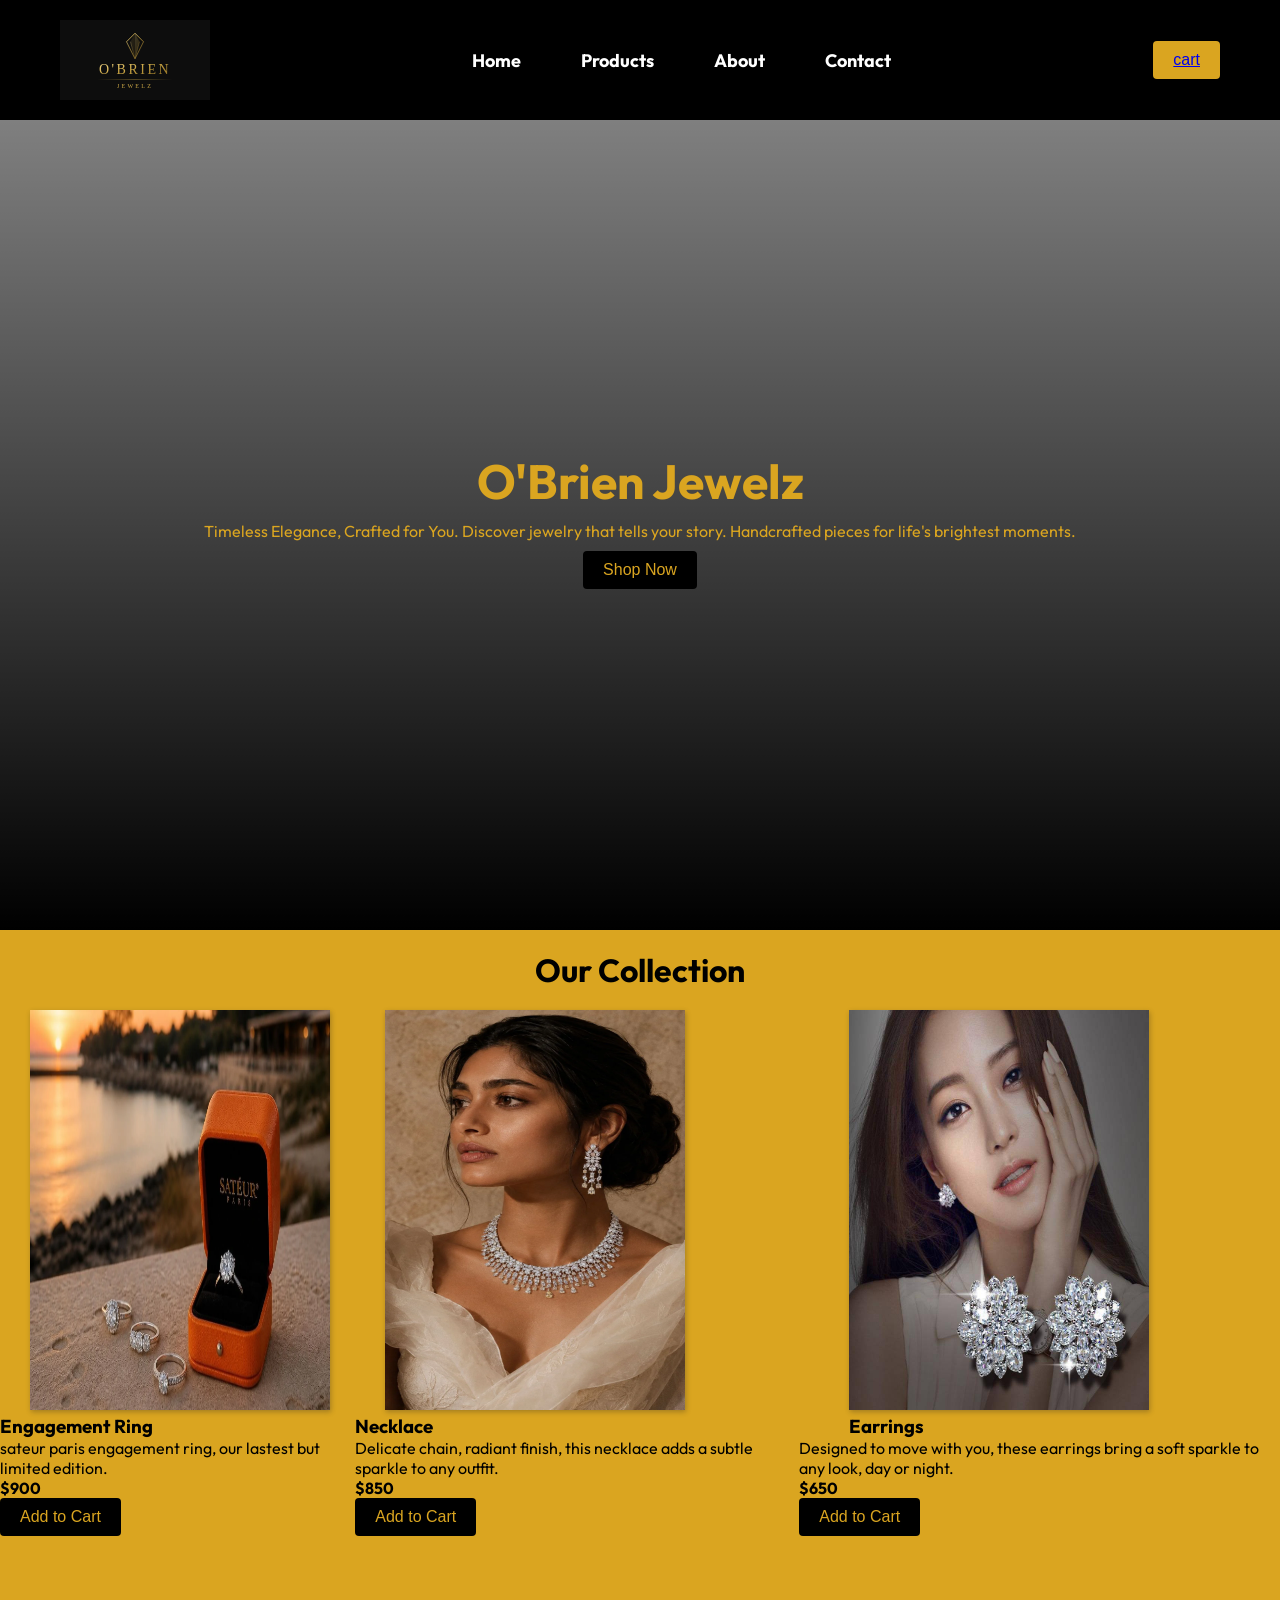
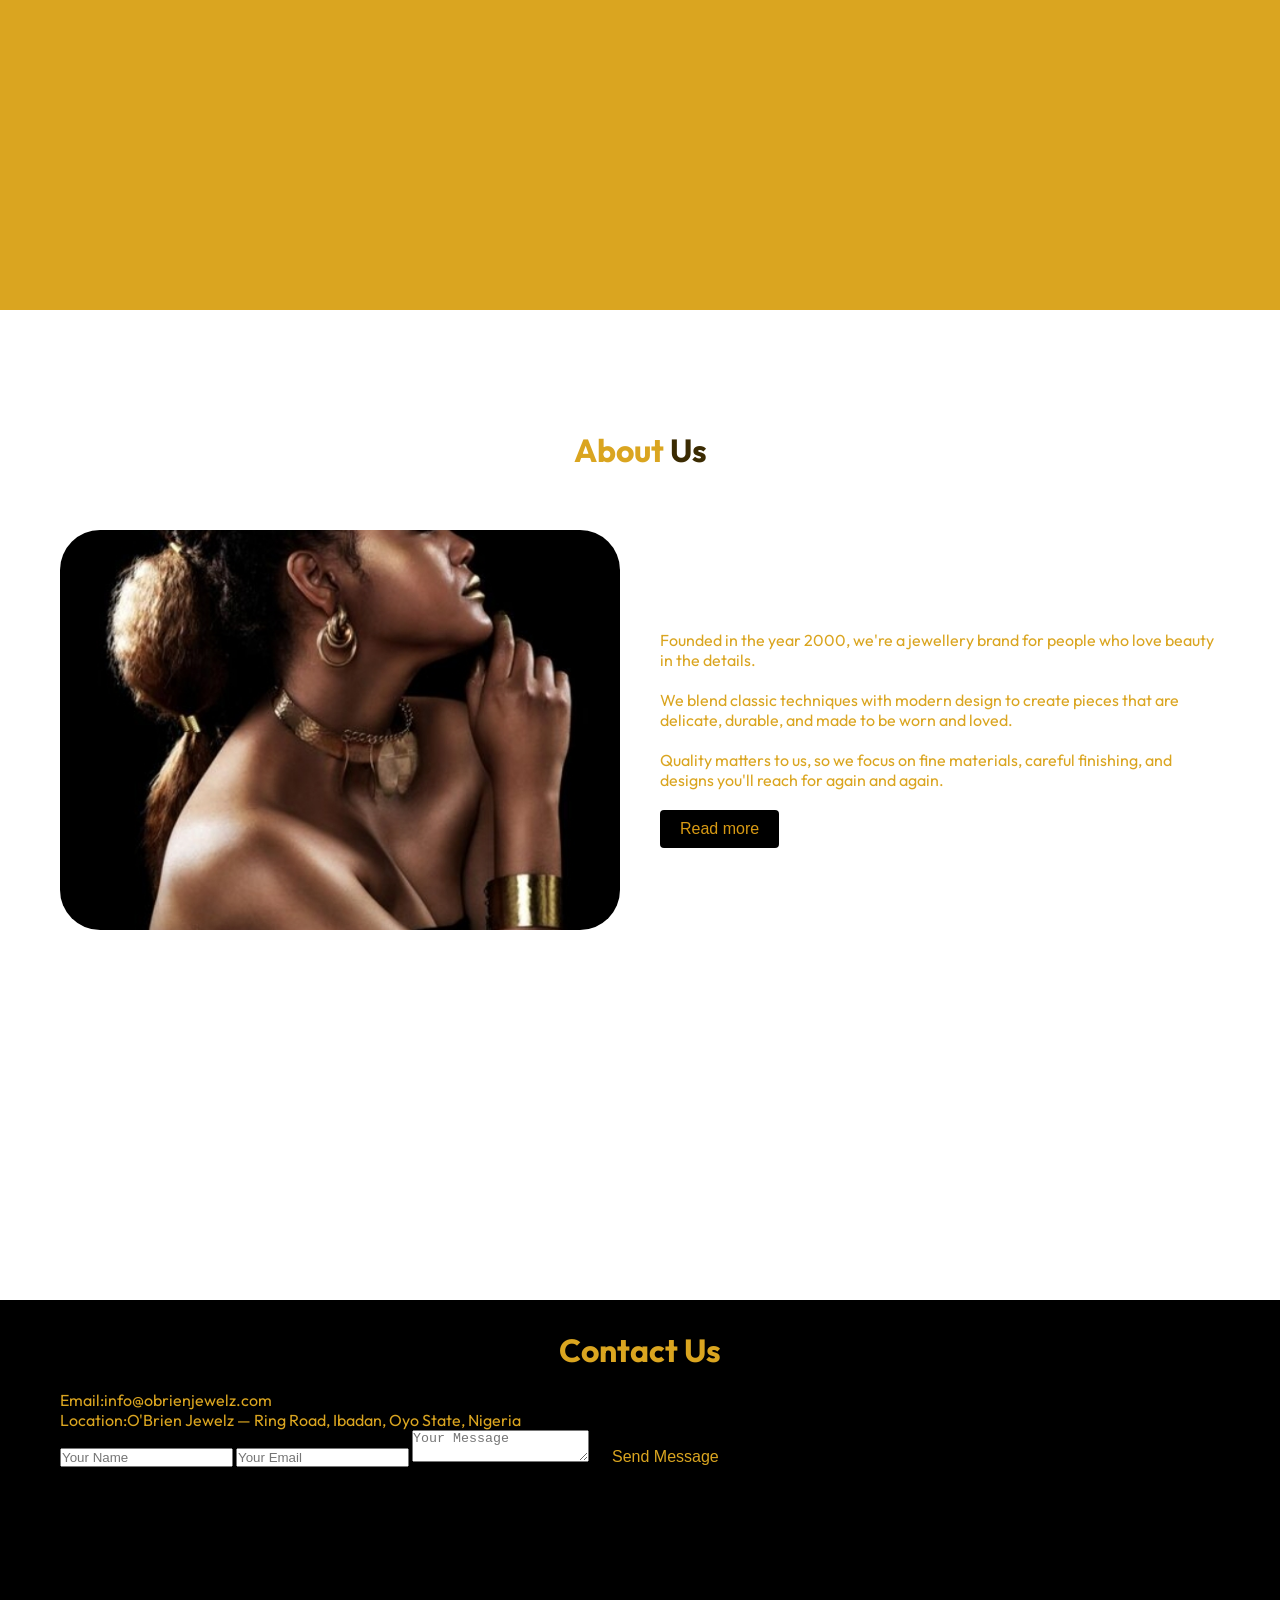
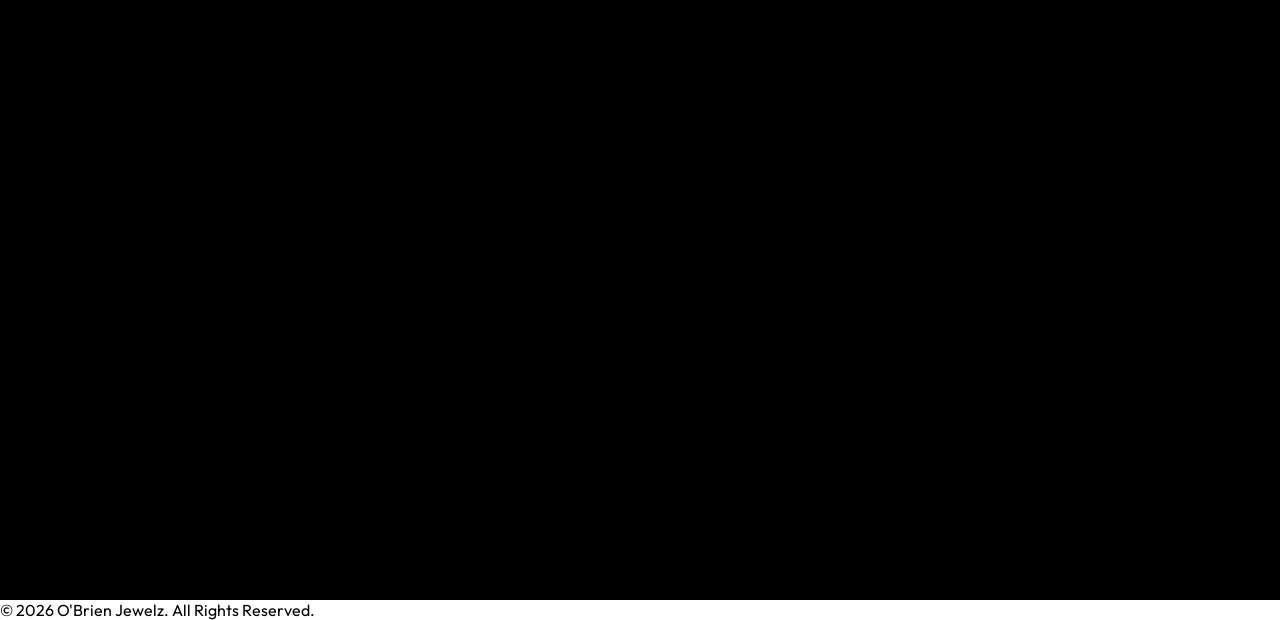
==== index.html @ 871a4c4c "second commit" ====
<!DOCTYPE html>
<html lang="en">
<head>
    <meta charset="UTF-8">
    <meta name="viewport" content="width=device-width, initial-scale=1.0">
    <title>O'Brien jewelz</title> <!-- Link CSS -->
    <!-- Link CSS -->
    <link rel="stylesheet" href="style.css">

</head>

<body>
    <style>
        ul {
            display:flex;
            gap:60px;
        }
    </style>
    <!-- Navigation -->
   <nav>
     <img class="navbar-brand" src="/obrien_jewelz_logo.svg" width="150" height="100" alt="O'Brien Jewelz logo">
      <Ul>
           
           <li id="nav-blissis"><a class="nav-link" href="#">Home</a></li>
           <li id="nav-blissis"><a class="nav-link" href="#">Products</a></li>
           <li id="nav-blissis"><a class="nav-link" href="aboutus.html">About</a></li>
           <li id="nav-blissis"><a class="nav-link" href="#">Contact</a></li>

      </Ul>
      <button class="cart-btn">
        <a href="#cart">
            cart
        </a>
      </button>
   </nav>
   
    <main>
 <section id="hero" class="hero">
     <div class="hero-content">

         <h1 class="hero-title">O'Brien Jewelz</h1>
       
         <p class="hero-subtitle">Timeless Elegance, Crafted for You. Discover jewelry that tells your story. Handcrafted pieces for life's brightest moments.</p>
          <div class= shop-btn>
             <button>Shop Now</button>
          </div>
     </div>
   </main>
<div class="section-collect">
 </section">
 
            <h1 class="collect">Our Collection</h1>

    <!-- Products -->

    <section class="products">
        <div class="first-wrapper">
           <div class="sateur-paris">
                 <div class="ring-img">
                    <img class="ring" src="/sateur paris.webp" alt="Product 1" >
                 </div>
                    <h3 class= "eng-ment">Engagement Ring</h3>

                    <p class= "comment">sateur paris engagement ring, our lastest but limited edition.</p>
              
                    <h4 class= "price">$900</h4>
                
                    <button>Add to Cart</button>
                
 
             </div>   
     
 
        <div class="product-card">
                <div class="lux-neck">

              <img class= "necklace-img" src="/necklace.webp" alt="Product 1">

                  
              <h3 class="neck-comment">Necklace</h3>
                  <p class= "comment">Delicate chain, radiant finish, this necklace adds a subtle sparkle to any outfit.</p>

                     <h4 class= "price">$850</h4>

                     <button>Add to Cart</button>

                </div>
            </div>
        <div class=" "product">
            <div class= "img-luxear">
                     <img class= "earring-img" src="/lux earring.jpg" alt="Product 1" >
                     <h3 class= "earing">Earrings</h3>

                     <p class="comment">Designed to move with you, these earrings bring a soft sparkle to any look, day or night.</p>

                     <h4 class= "price">$650</h4>

                     <button>Add to Cart</button>

            </div>

         </div>   
 </div>
    </section> <!-- about section -->
 
    <section class="about-us">
        <h3>About <span class="us-class">Us</span></h3>
            <div class="about-content-wrapper">
 
           
                            <div class="left-about-us"><div>
                    <img class="about-image" src="about us img.jpeg" alt="students in class"/>
                </div>
 
 
                             </div>
 
                          <div class="right-about-us">
               
                   <p class="water-para">
 
                    Founded in the year 2000, we're a jewellery brand for people who love beauty in the details. 
                   </p>
                    <p class="middle-para">
                   We blend classic techniques with modern design to create pieces that are delicate, durable, and made to be worn and loved. 
                    </p>
                     <p>
                    Quality matters to us, so we focus on fine materials, careful finishing, and designs you'll reach for again and again.
                   </p>
                   <button class="read-btn">
                      <a class="read-link" href="./aboutus.html">Read more</a>
                   </button>
 
                           </div>
 
             </div>
 
         </section>
 
 



    <!-- Contact -->

    <section id="contact" class="contact">

        <h2 class="contact-heading">Contact Us</h2>
<div class="contact-info">
        <p>Email:info@obrienjewelz.com</p>
      
        <p>Location:O'Brien Jewelz — Ring Road, Ibadan, Oyo State, Nigeria</p>
    </div>
        <form>

            <input type="text" placeholder="Your Name" required>

            <input type="email" placeholder="Your Email" required>

            <textarea placeholder="Your Message"></textarea>

            <button type="submit">Send Message</button>

        </form>

    </section>

    <!-- Footer -->

    <footer>

        <p>&copy; 2026 O'Brien Jewelz. All Rights Reserved.</p>

</body>
</html>
<style>
---- style.css ----
@import url('https://fonts.googleapis.com/css2?family=Outfit:wght@100..900&display=swap');

*{
    padding: 0;
    margin: 0;
    box-sizing: border-box;
    scroll-behavior: smooth;
}

body{
     font-family: "Outfit", sans-serif;
  font-optical-sizing: auto;
  font-style: normal;
}
nav{
    display: flex;
    width: 100%;
    align-items: center;
    padding: 10px 60px;
    justify-content: space-between;
    background-color:black;
    color: goldenrod;
}
.navbar-brand{
  width: 150px;
  height: 100px;

}
#nav-blissis{
  list-style-type: none;
}
.nav-link{
  color: white;
  text-decoration: none;
  font-size: 18px;
  font-weight: bold;
}
.nav-link:hover{
  color: goldenrod;
}

.cart-btn{
  background-color:goldenrod;
  color: rgb(12, 9, 1);
  border: none;
  padding: 10px 20px;
  font-size: 16px;
  cursor: pointer;
  border-radius: 4px;
}
button{
    background-color: black;
    color: goldenrod;
    border: none;
    padding: 10px 20px;
    font-size: 16px;
    cursor: pointer;
    border-radius: 4px;
    transition-duration: ease;
}
button:hover{
    background-color: goldenrod;
    color: black;
}
.hero{
    height: 90vh;
    display: flex;
    align-items: center;
    justify-content: center;
   
    background-color: aqua;
    background: linear-gradient(to top, black,rgba(0, 0, 0, 0.5)),  url(https://images.pexels.com/photos/3865907/pexels-photo-3865907.jpeg);
     background-size: cover;
    background-position: center;
}
.hero-title{
    text-align: center;
    display: flex;
    flex-direction: column;
    gap: 20px;
    color: goldenrod;
    text-size-adjust: 40px;
    font-size: 3rem;
}
.hero-subtitle{
text-align:center;
display: flex;
margin-top:10px;
color: goldenrod;
flex-direction: column;
}
.product-container{
  display: flex;
  flex-wrap: wrap;
}
  
#products{
  display: flex;
  flex-wrap: wrap;
  justify-content: center;
  gap: 10px;
  padding: 20px;
}
.collect{
 font-weight: bold; 
  padding: 20px;
  border-radius: 0px;
  border: none;
  background-size: 10%;
  text-align: center;
  justify-content: center;
  background-color:  goldenrod;;
}
.shop-btn{
display: flex;
justify-content: center;
color: goldenrod;
border: none;
padding: 10px 20px;
font-size: 16px;
cursor: pointer;
border-radius: 4px;
align-items: center;
}
/* about starts here */
.about-us{
    width: 100%;
    background-color: solid black;

    height: 100vh;
   padding: 30px 60px;
   color: goldenrod;
}
.about-us h3{
    font-size: 2rem;
    text-align: center;
 
}
.us-class{
    color: rgb(59, 43, 2);
}
.five-con{
    color: yellow;
}
.about-image{
    width: 100%;
    height: 400px;
    border-radius:40px ;
    object-fit: cover;
}
.about-content-wrapper{
    display: flex;
    gap: 40px;
    margin-top: 60px;
}
.left-about-us{
    width: 50%;
}
.right-about-us{
    width: 50%;
}
.water-para{
    margin-top: 100px;
}
.middle-para{
    margin-top: 20px;
    margin-bottom: 20px;
}
 
 
.read-link{
    text-decoration: none;
    color:  rgb(216, 154, 19);
 
}
.read-link:hover{
    color: rgb(0, 0, 0);
}
.read-btn{
      background-color: black;
    color: goldenrod;
    border: none;
    padding: 10px 20px;
    font-size: 16px;
    cursor: pointer;
    border-radius: 4px;
    transition-duration: ease;
    gap:10px;
    margin-top: 20px;
}
 
.read-btn:hover{
   background-color: goldenrod;
    color: black;
}
.first-wrapper{
    display: flex;
   align-items: start;
   justify-content: end;
   gap: 20px;
    margin-bottom: 90px;
    background-color:   goldenrod;
    height: 100vh;

}
.ring{
   width: 300px;
    height: 400px;
    box-shadow: 0capx 8px 8px rgba(0, 0, 0, 0.2);
    image-orientation: 40grad;
    align-items: center;   
     box-shadow: 1px 2px 5px rgba(32, 31, 31, 0.299);
     margin-left: 30px;
}
.necklace-img{
    width: 300px;
    height: 400px;   
     box-shadow: 1px 2px 5px rgba(32, 31, 31, 0.299);
     margin-left: 30px;
}
.earring-img{
    width: 300px;
    height: 400px;
 box-shadow: 1px 2px 5px rgba(32, 31, 31, 0.299);
margin-left: 50px;
}
.earing{
    margin-left: 50px;
}
#contact
{
    width: 100%;
    height: 100vh;
    background-color: black;
    color: goldenrod;
    padding: 30px 60px;
}
.contact-heading{
    text-align: center;
    font-size: 2rem;
    margin-bottom: 20px;
}
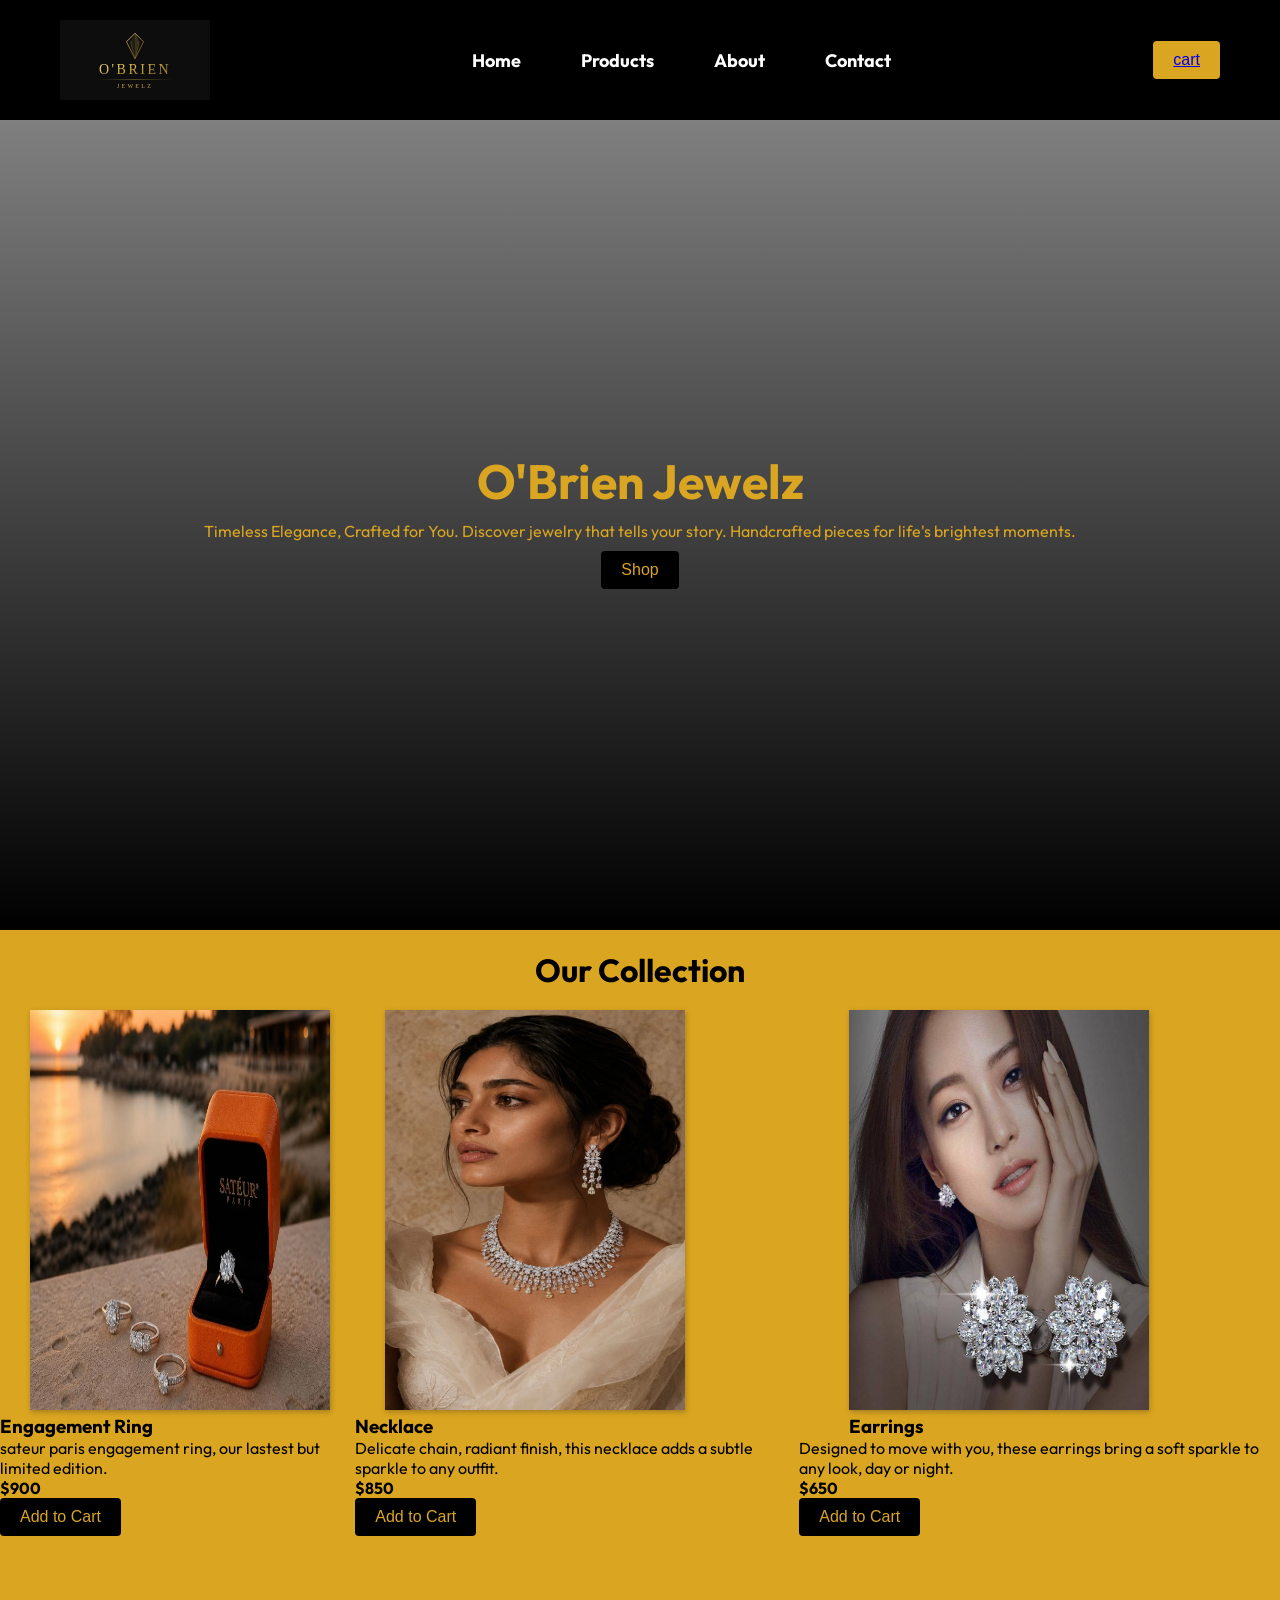
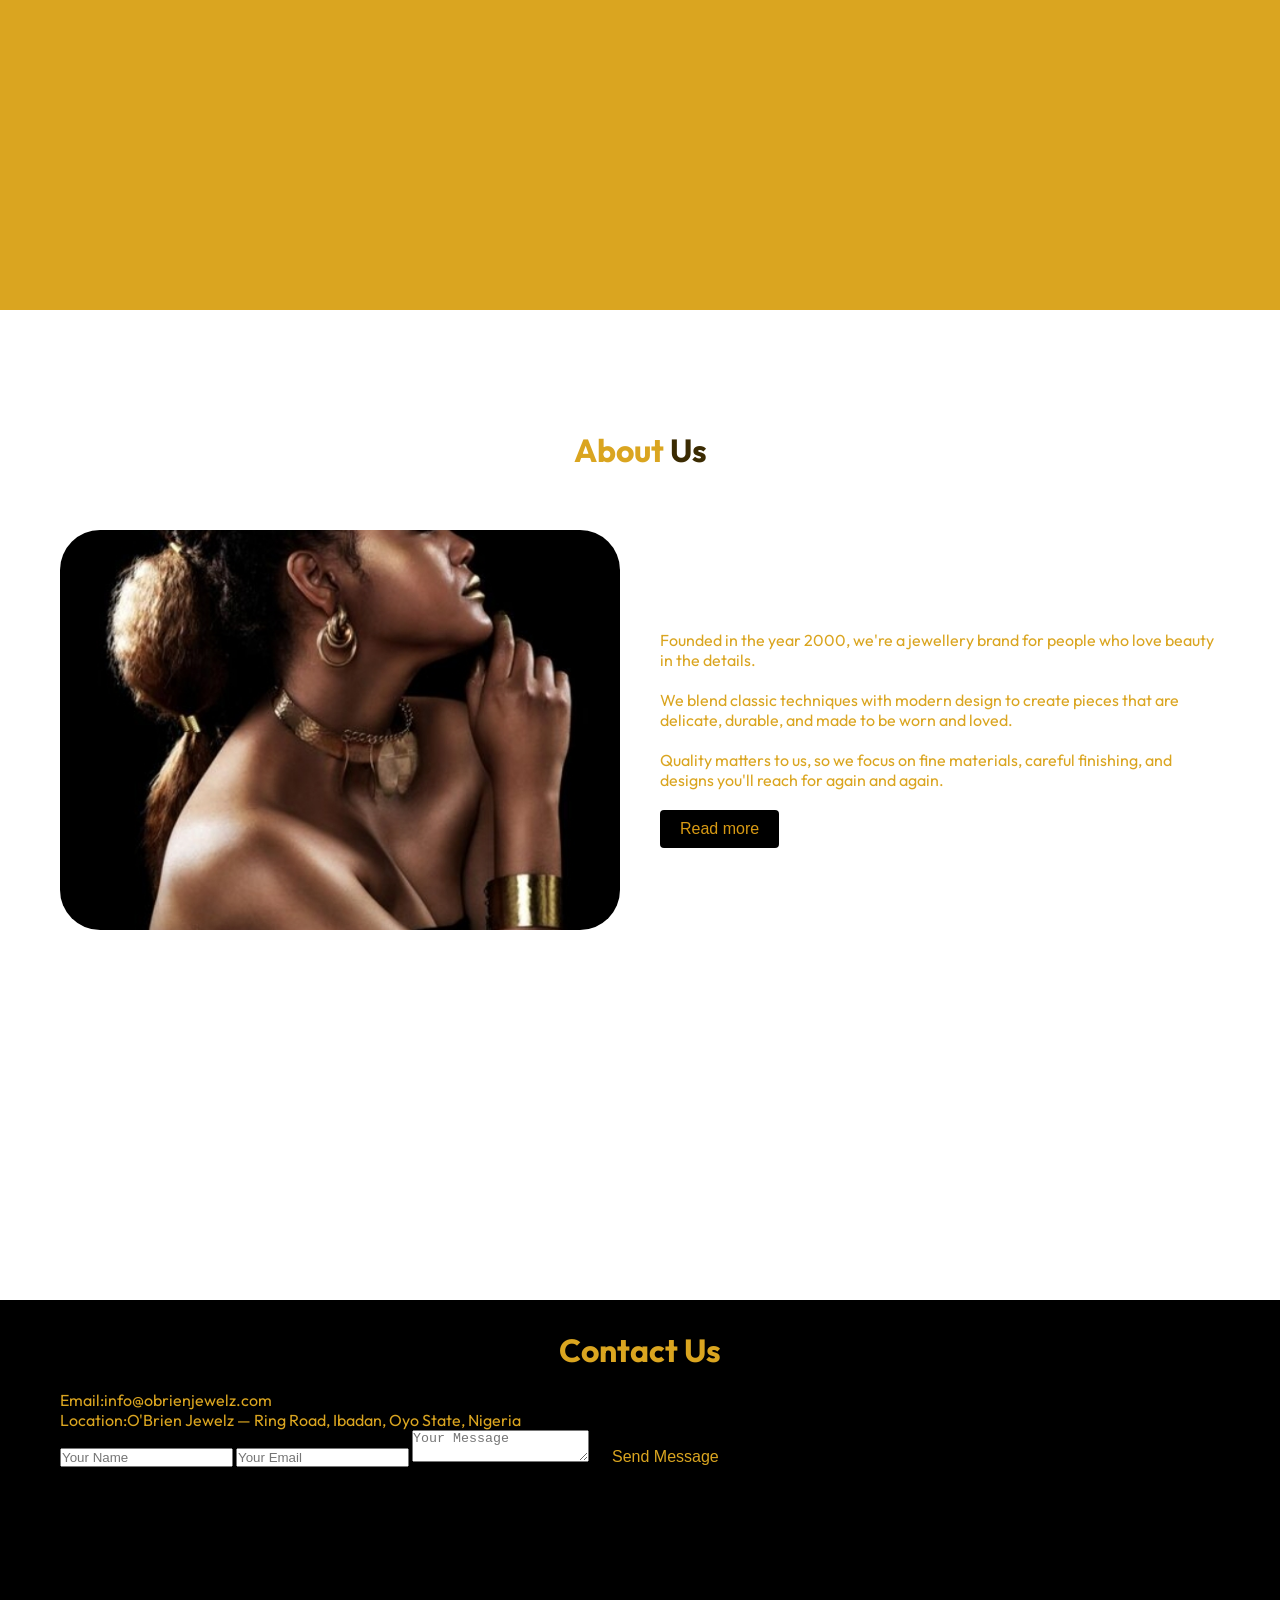
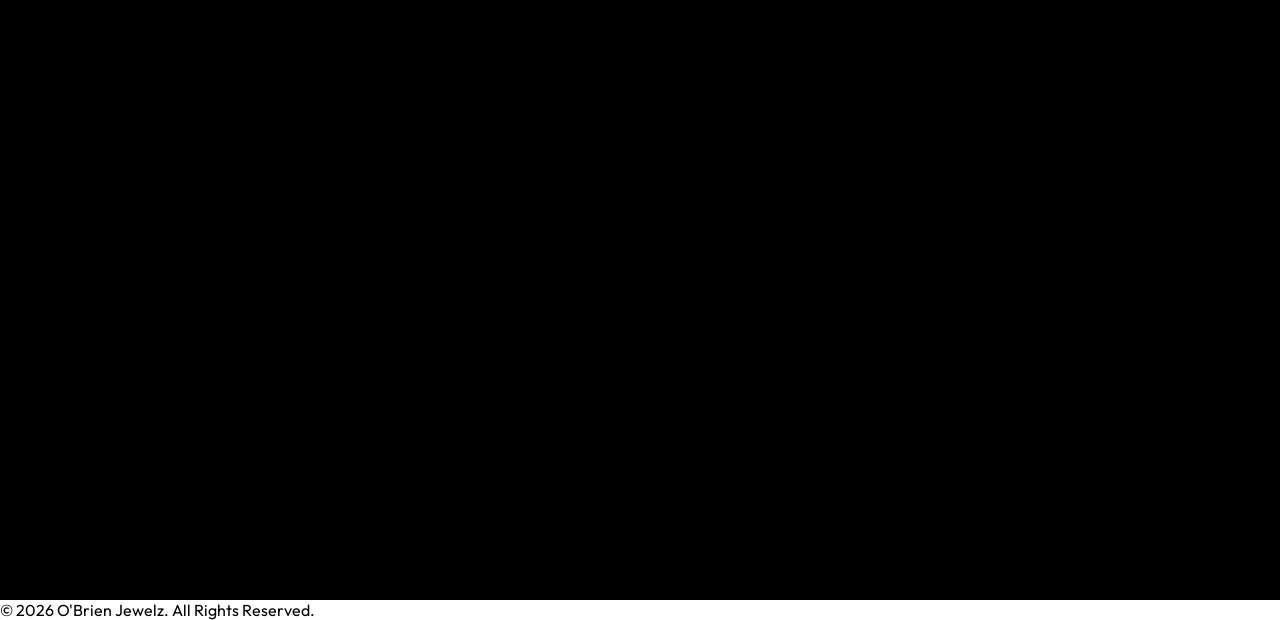
==== commit 23eda0fe: "i changed shop now to shop" ====
--- a/index.html
+++ b/index.html
@@ -42,7 +42,7 @@
        
          <p class="hero-subtitle">Timeless Elegance, Crafted for You. Discover jewelry that tells your story. Handcrafted pieces for life's brightest moments.</p>
           <div class= shop-btn>
-             <button>Shop Now</button>
+             <button>Shop</button>
           </div>
      </div>
    </main>
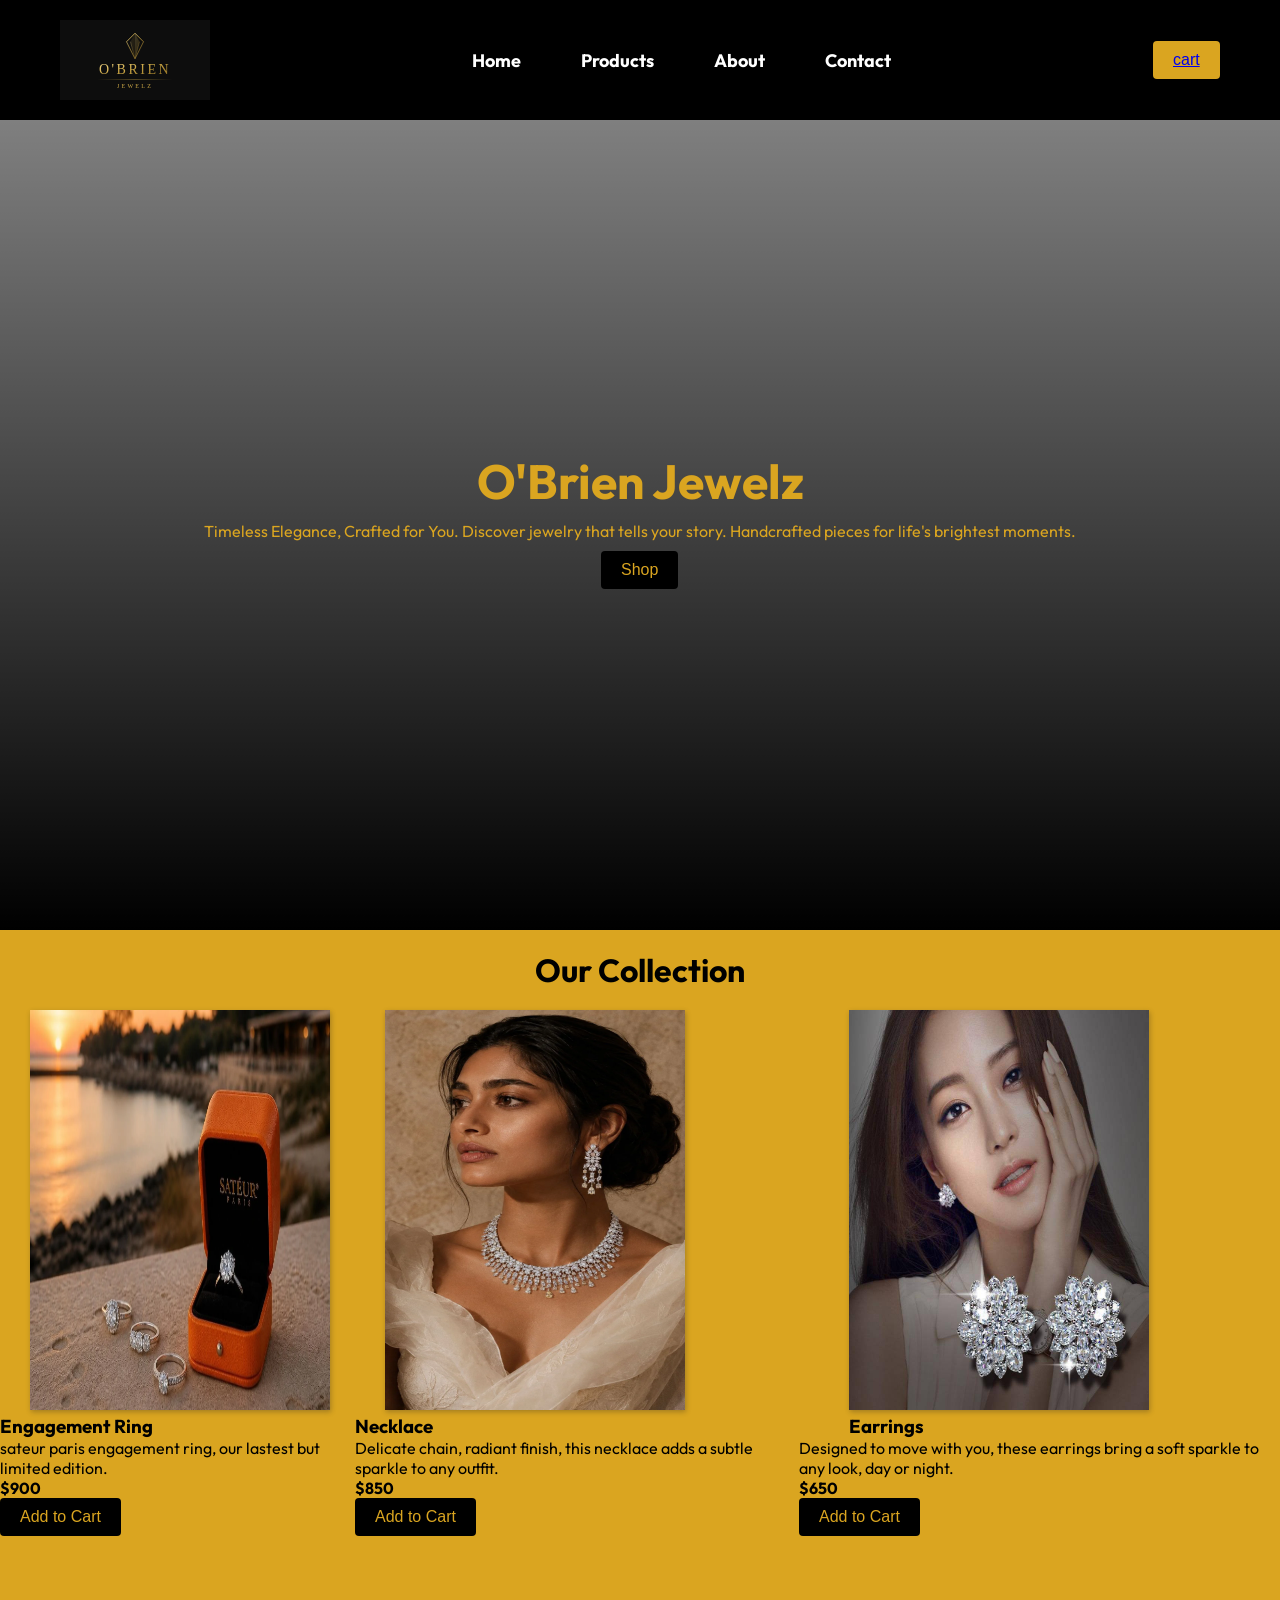
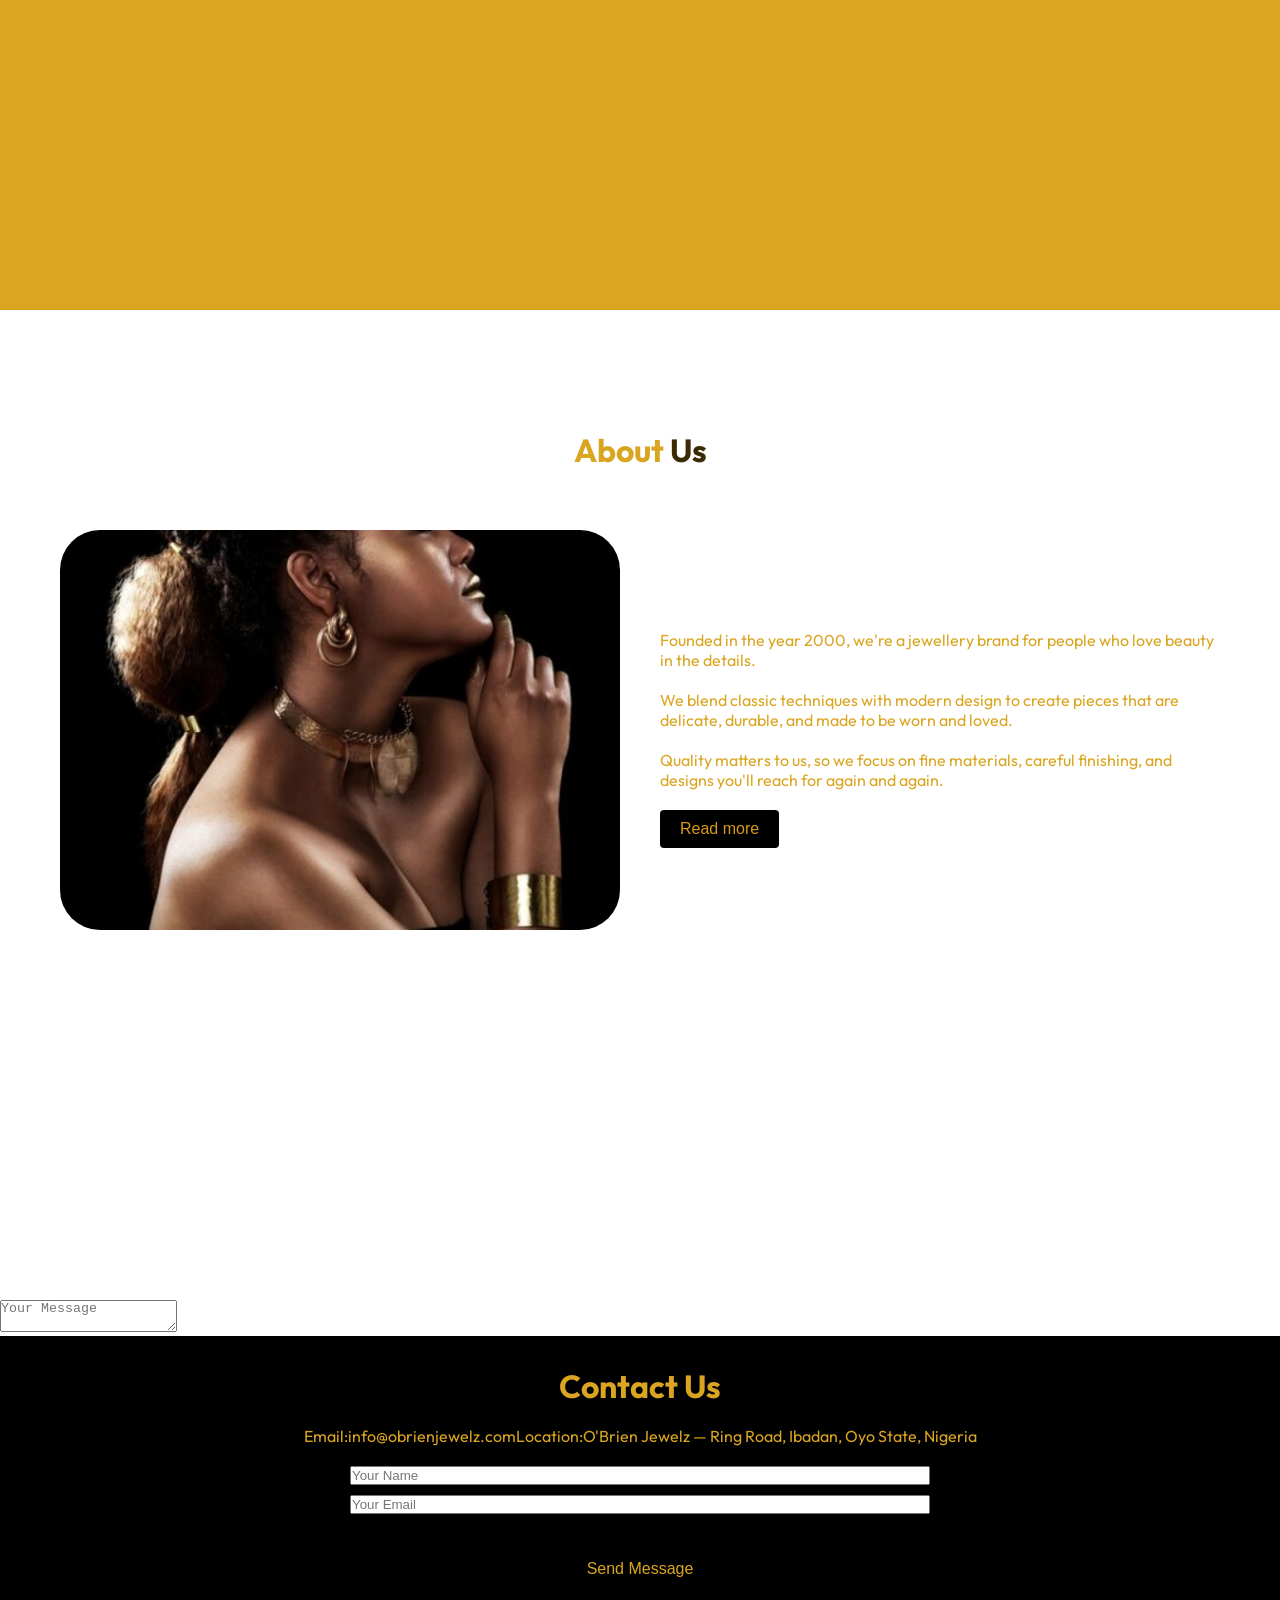
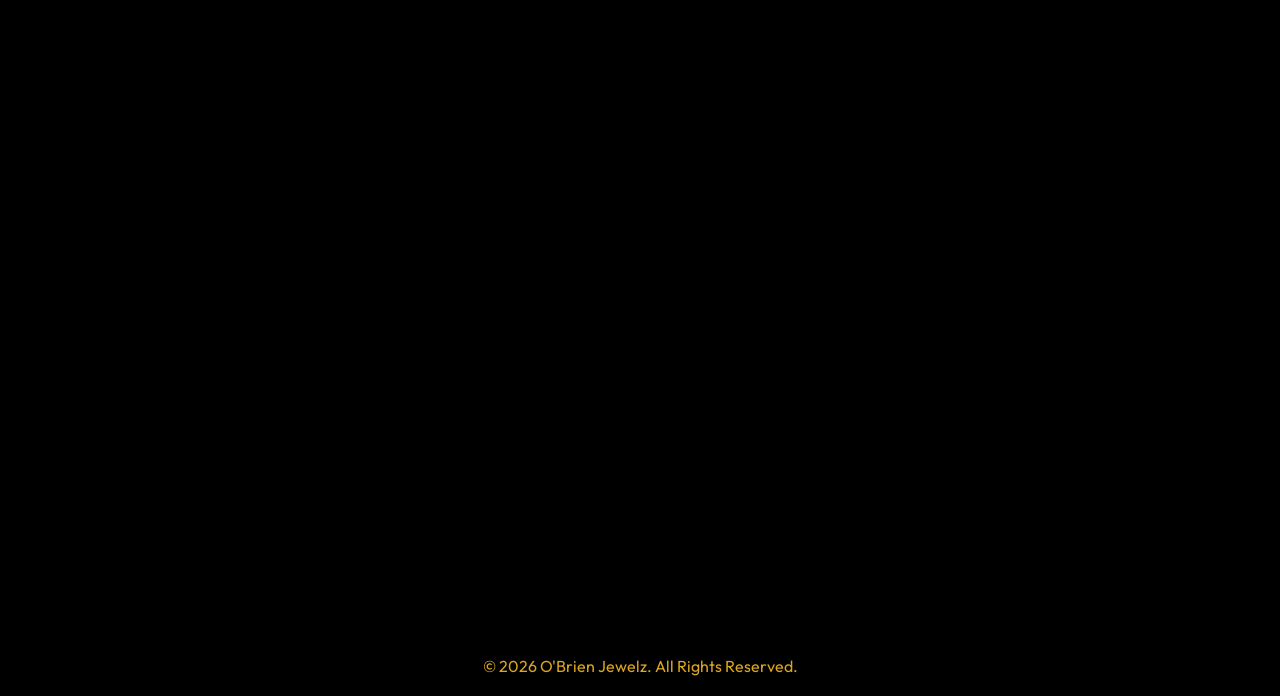
==== commit 4220aac5: "riter" ====
--- a/index.html
+++ b/index.html
@@ -6,6 +6,13 @@
     <title>O'Brien jewelz</title> <!-- Link CSS -->
     <!-- Link CSS -->
     <link rel="stylesheet" href="style.css">
+    <link rel="icon" type="image/png" href="./asset/favicon_io/android-chrome-192x192.png" sizes="96x96" />
+    <link rel="apple-touch-icon" sizes="180x180" href="/apple-touch-icon.png">
+    <link rel="icon" type="image/png" sizes="32x32" href="/favicon-32x32.png">
+    <link rel="icon" type="image/png" sizes="16x16" href="/favicon-16x16.png">
+    <link href="https://unpkg.com/aos@2.3.1/dist/aos.css" rel="stylesheet">
+    <link rel="manifest" href="/site.webmanifest">
+
 
 </head>
 
@@ -21,10 +28,10 @@
      <img class="navbar-brand" src="/obrien_jewelz_logo.svg" width="150" height="100" alt="O'Brien Jewelz logo">
       <Ul>
            
-           <li id="nav-blissis"><a class="nav-link" href="#">Home</a></li>
-           <li id="nav-blissis"><a class="nav-link" href="#">Products</a></li>
+           <li id="nav-blissis"><a class="nav-link" href="index.html">Home</a></li>
+           <li id="nav-blissis"><a class="nav-link" href="products.html">Products</a></li>
            <li id="nav-blissis"><a class="nav-link" href="aboutus.html">About</a></li>
-           <li id="nav-blissis"><a class="nav-link" href="#">Contact</a></li>
+           <li id="nav-blissis"><a class="nav-link" href="contact.html">Contact</a></li>
 
       </Ul>
       <button class="cart-btn">
@@ -38,11 +45,11 @@
  <section id="hero" class="hero">
      <div class="hero-content">
 
-         <h1 class="hero-title">O'Brien Jewelz</h1>
+         <h1 class="hero-title" data-aos="fade-right">O'Brien Jewelz</h1>
        
          <p class="hero-subtitle">Timeless Elegance, Crafted for You. Discover jewelry that tells your story. Handcrafted pieces for life's brightest moments.</p>
           <div class= shop-btn>
-             <button>Shop</button>
+             <button class="shop-btn">Shop</button>
           </div>
      </div>
    </main>
@@ -141,7 +148,10 @@
 
 
 
-    <!-- Contact -->
+   
+            <textarea placeholder="Your Message"></textarea>
+
+            <!-- Contact -->
 
     <section id="contact" class="contact">
 
@@ -149,17 +159,14 @@
 <div class="contact-info">
         <p>Email:info@obrienjewelz.com</p>
       
-        <p>Location:O'Brien Jewelz — Ring Road, Ibadan, Oyo State, Nigeria</p>
+        <p class=" loc">Location:O'Brien Jewelz — Ring Road, Ibadan, Oyo State, Nigeria</p>
     </div>
-        <form>
+        <form class="contact-form">
 
             <input type="text" placeholder="Your Name" required>
 
             <input type="email" placeholder="Your Email" required>
-
-            <textarea placeholder="Your Message"></textarea>
-
-            <button type="submit">Send Message</button>
+ <button class="send-button" type="submit">Send Message</button>
 
         </form>
 
@@ -167,10 +174,14 @@
 
     <!-- Footer -->
 
-    <footer>
+    <footer class="footer">
 
         <p>&copy; 2026 O'Brien Jewelz. All Rights Reserved.</p>
-
+        
+        <script src="https://unpkg.com/aos@2.3.1/dist/aos.js"></script>
+<script>
+  AOS.init();
+</script>
 </body>
 </html>
 <style>
--- a/style.css
+++ b/style.css
@@ -47,6 +47,7 @@
   font-size: 16px;
   cursor: pointer;
   border-radius: 4px;
+  text-decoration: none;
 }
 button{
     background-color: black;
@@ -57,7 +58,15 @@
     cursor: pointer;
     border-radius: 4px;
     transition-duration: ease;
-}
+
+  animation-name: pulseAnimation;
+  animation-duration: 1s;
+  animation-timing-function: ease;
+  animation-iteration-count: infinite;
+  animation-direction: normal;
+  animation-fill-mode: both;
+}
+
 button:hover{
     background-color: goldenrod;
     color: black;
@@ -238,5 +247,182 @@
 .contact-heading{
     text-align: center;
     font-size: 2rem;
-    margin-bottom: 20px;
-}
+    margin-bottom: 20px;  
+    display: flex;
+    justify-content: center; 
+}
+.contact-info{
+    display: flex;
+    justify-content:center;
+    margin-top: 20px;
+}
+.contact-form{
+    display: flex;
+    flex-direction: column;
+    gap: 10px;
+    margin-top: 20px;
+    width: 50%;
+    margin-left: 25%;
+    border-radius: 10px;
+}
+.loc{
+    gap: 20px;
+    m
+}
+.send-button{
+  background-color: black;
+    color: goldenrod;
+    border: none;
+    padding: 10px 20px;
+    font-size: 16px;
+    cursor: pointer;
+    border-radius: 4px;
+    transition-duration: ease;
+    height: 10vh;
+}
+
+@keyframes pulseAnimation {
+  0%, 100% { transform: scale(1); }
+  50% { transform: scale(1.15); }
+}
+
+.element {
+  animation-name: pulseAnimation;
+  animation-duration: 1s;
+  animation-timing-function: ease;
+  animation-iteration-count: infinite;
+  animation-direction: normal;
+  animation-fill-mode: both;
+}
+.footer{
+    background-color: black;
+    color: goldenrod;
+    text-align: center;
+    padding: 20px;
+    position: relative;
+    bottom: 0;
+    width: 100%;
+}/* ============================
+   RESPONSIVE / MEDIA QUERIES
+   ============================ */
+
+/* ----- Tablets (≤1024px) ----- */
+@media (max-width: 1024px) {
+  .products {
+    padding: 20px 25px 60px;
+  }
+
+  .first-wrapper {
+    gap: 20px;
+  }
+
+  .about-content-wrapper {
+    gap: 30px;
+  }
+
+  .hero-title {
+    font-size: 2.6rem;
+  }
+}
+
+/* ----- Small tablets / large phones (≤768px) ----- */
+@media (max-width: 768px) {
+  nav {
+    flex-direction: column;
+    gap: 15px;
+    padding: 15px 20px;
+  }
+
+  nav ul {
+    gap: 20px;
+    flex-wrap: wrap;
+    justify-content: center;
+  }
+
+  .hero {
+    padding: 70px 20px;
+  }
+
+  .hero-title {
+    font-size: 2.2rem;
+    letter-spacing: 3px;
+  }
+
+  .hero-subtitle {
+    font-size: 0.95rem;
+    padding: 0 10px;
+  }
+
+  .collect {
+    font-size: 1.6rem;
+  }
+
+  .first-wrapper {
+    flex-direction: column;
+    align-items: center;
+  }
+
+  .sateur-paris,
+  .product-card,
+  .first-wrapper > div {
+    width: 90%;
+    max-width: 320px;
+  }
+
+  /* Stack image + text sections */
+  .about-content-wrapper,
+  .about-content-wrapper.reverse {
+    flex-direction: column;
+    text-align: center;
+  }
+
+  .about-image {
+    height: 260px;
+  }
+
+  .contact-form {
+    width: 100%;
+    padding: 0 10px;
+  }
+}
+
+/* ----- Mobile phones (≤480px) ----- */
+@media (max-width: 480px) {
+  .hero-title {
+    font-size: 1.8rem;
+    letter-spacing: 2px;
+  }
+
+  .hero-subtitle {
+    font-size: 0.85rem;
+  }
+
+  .shop-btn button,
+  .cta-button {
+    padding: 10px 24px;
+    font-size: 0.75rem;
+  }
+
+  nav ul {
+    gap: 15px;
+  }
+
+  .nav-link {
+    font-size: 0.75rem;
+  }
+
+  .navbar-brand {
+    width: 100px;
+    height: auto;
+  }
+
+  .about-us h3,
+  .contact-heading {
+    font-size: 1.5rem;
+  }
+
+  .cart-btn {
+    padding: 6px 14px;
+    font-size: 0.7rem;
+  }
+}
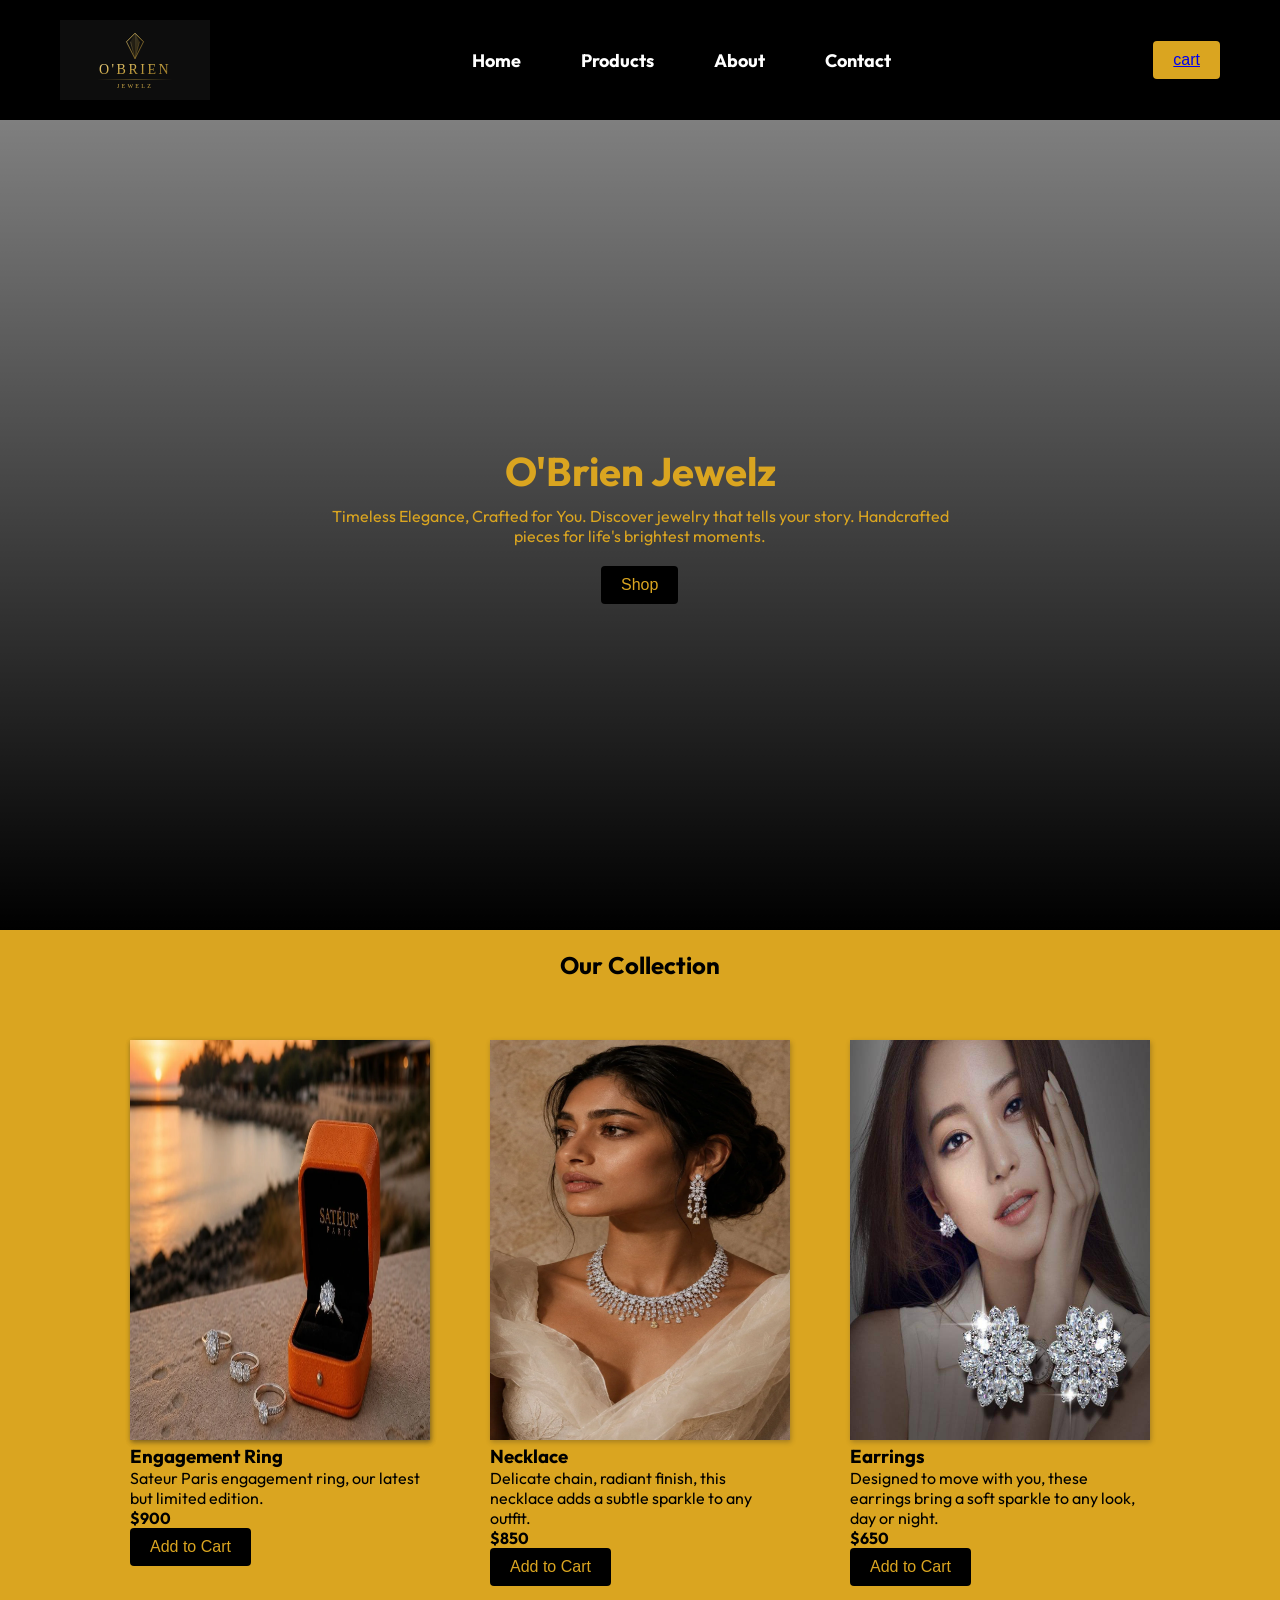
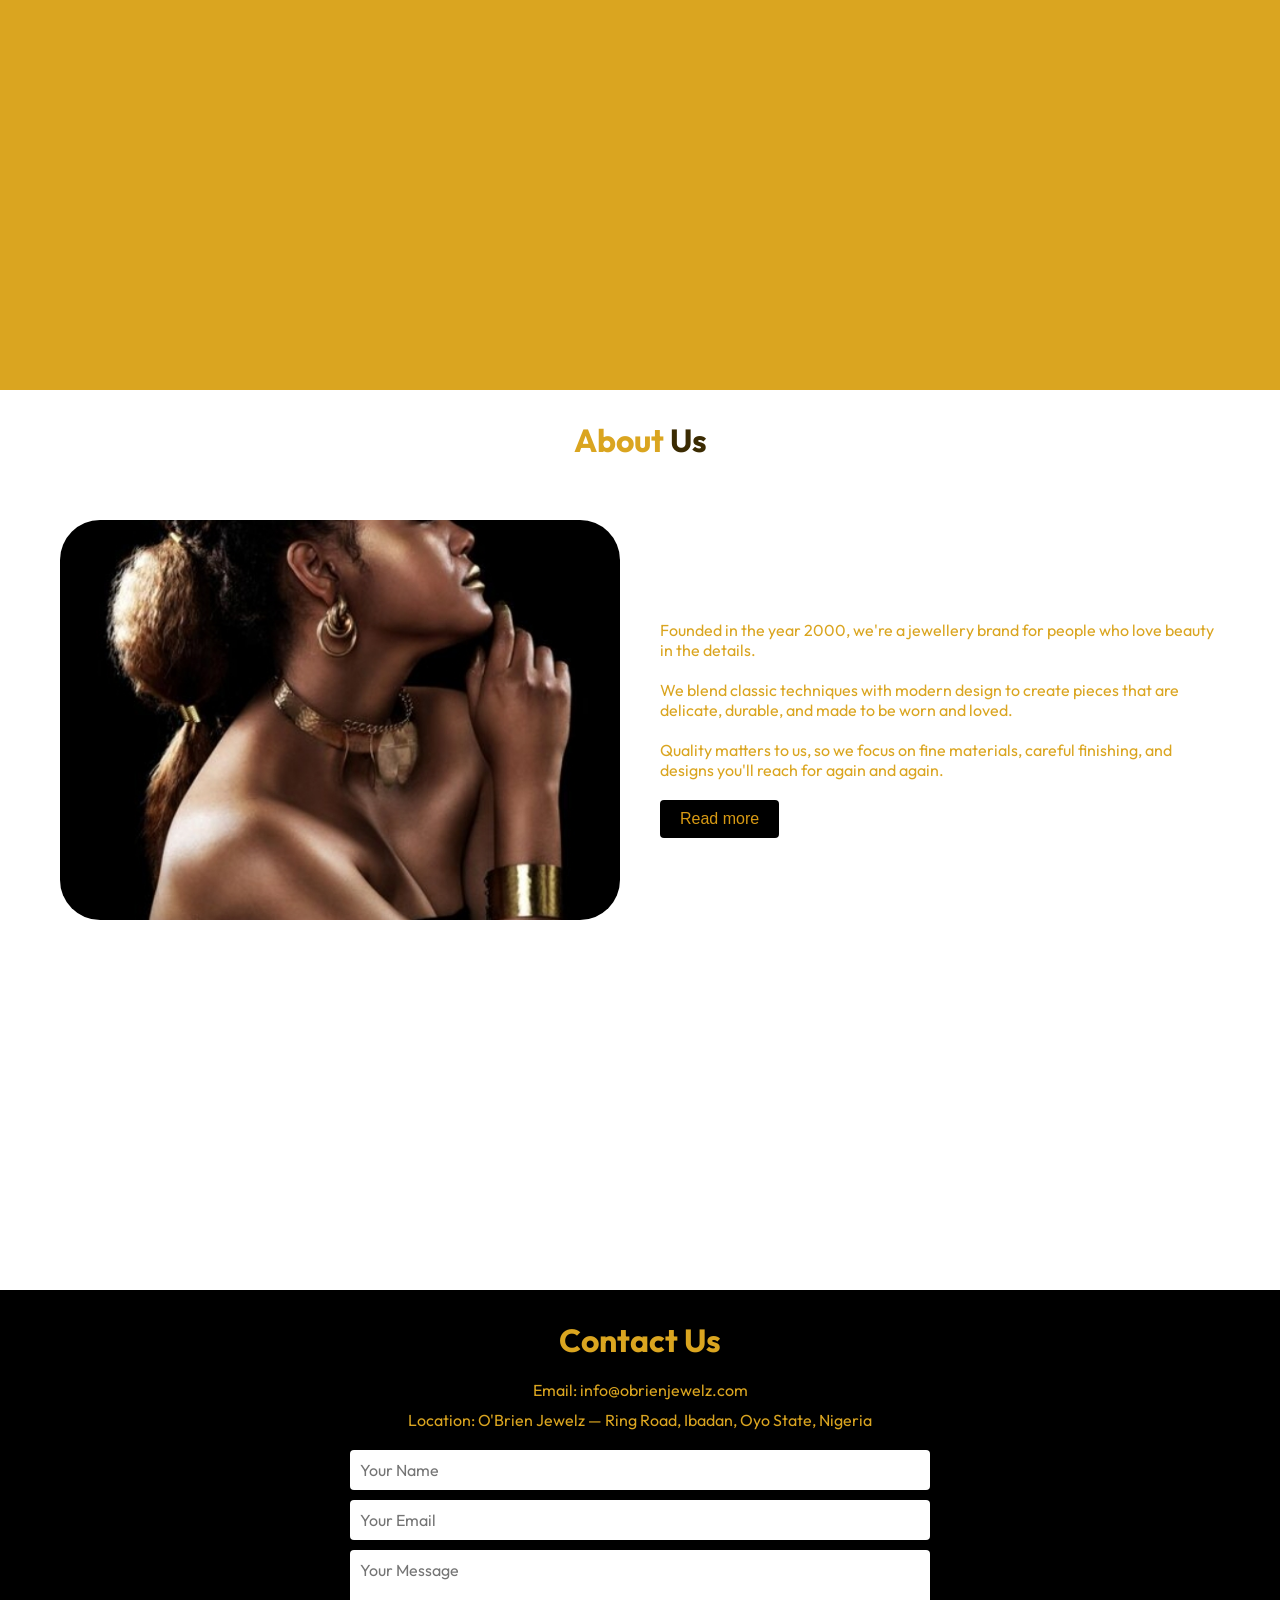
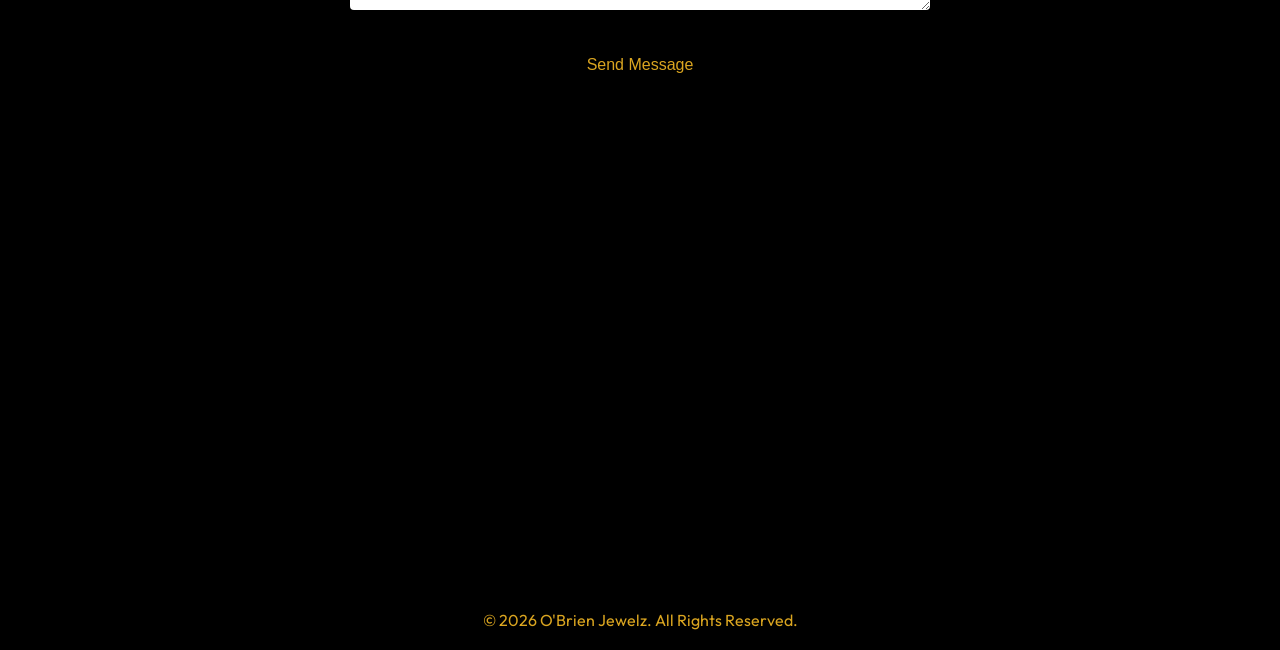
==== commit c4988889: "second commit" ====
--- a/index.html
+++ b/index.html
@@ -3,7 +3,7 @@
 <head>
     <meta charset="UTF-8">
     <meta name="viewport" content="width=device-width, initial-scale=1.0">
-    <title>O'Brien jewelz</title> <!-- Link CSS -->
+    <title>O'Brien Jewelz</title>
     <!-- Link CSS -->
     <link rel="stylesheet" href="style.css">
     <link rel="icon" type="image/png" href="./asset/favicon_io/android-chrome-192x192.png" sizes="96x96" />
@@ -12,177 +12,144 @@
     <link rel="icon" type="image/png" sizes="16x16" href="/favicon-16x16.png">
     <link href="https://unpkg.com/aos@2.3.1/dist/aos.css" rel="stylesheet">
     <link rel="manifest" href="/site.webmanifest">
-
-
 </head>
 
 <body>
-    <style>
-        ul {
-            display:flex;
-            gap:60px;
-        }
-    </style>
     <!-- Navigation -->
-   <nav>
-     <img class="navbar-brand" src="/obrien_jewelz_logo.svg" width="150" height="100" alt="O'Brien Jewelz logo">
-      <Ul>
-           
-           <li id="nav-blissis"><a class="nav-link" href="index.html">Home</a></li>
-           <li id="nav-blissis"><a class="nav-link" href="products.html">Products</a></li>
-           <li id="nav-blissis"><a class="nav-link" href="aboutus.html">About</a></li>
-           <li id="nav-blissis"><a class="nav-link" href="contact.html">Contact</a></li>
+    <nav>
+        <img class="navbar-brand" src="/obrien_jewelz_logo.svg" width="150" height="100" alt="O'Brien Jewelz logo">
 
-      </Ul>
-      <button class="cart-btn">
-        <a href="#cart">
-            cart
-        </a>
-      </button>
-   </nav>
-   
+        <ul id="nav-list">
+            <li class="nav-item"><a class="nav-link" href="index.html">Home</a></li>
+            <li class="nav-item"><a class="nav-link" href="products.html">Products</a></li>
+            <li class="nav-item"><a class="nav-link" href="aboutus.html">About</a></li>
+            <li class="nav-item"><a class="nav-link" href="contact.html">Contact</a></li>
+        </ul>
+
+        <button class="cart-btn">
+            <a href="#cart">cart</a>
+        </button>
+
+        <button class="menu-icon" id="menu-toggle" aria-label="Open menu" aria-expanded="false" aria-controls="nav-list">
+            <img src="./asset/menuicon.png" width="28" height="28" alt="">
+        </button>
+    </nav>
+
     <main>
- <section id="hero" class="hero">
-     <div class="hero-content">
+        <section id="hero" class="hero">
+            <div class="hero-content">
+                <h1 class="hero-title" data-aos="fade-right">O'Brien Jewelz</h1>
+                <p class="hero-subtitle">Timeless Elegance, Crafted for You. Discover jewelry that tells your story. Handcrafted pieces for life's brightest moments.</p>
+                <div class="shop-btn-wrap">
+                    <button class="shop-btn">Shop</button>
+                </div>
+            </div>
+        </section>
 
-         <h1 class="hero-title" data-aos="fade-right">O'Brien Jewelz</h1>
-       
-         <p class="hero-subtitle">Timeless Elegance, Crafted for You. Discover jewelry that tells your story. Handcrafted pieces for life's brightest moments.</p>
-          <div class= shop-btn>
-             <button class="shop-btn">Shop</button>
-          </div>
-     </div>
-   </main>
-<div class="section-collect">
- </section">
- 
+        <section class="section-collect">
             <h1 class="collect">Our Collection</h1>
 
-    <!-- Products -->
+            <!-- Products -->
+            <section class="products">
+                <div class="first-wrapper">
+                    <div class="ring">
+                        <div class="ring-img">
+                            <img class="ring" src="/sateur paris.webp" alt="Sateur Paris engagement ring">
+                        </div>
+                        <h3 class="eng-ment">Engagement Ring</h3>
+                        <p class="comment">Sateur Paris engagement ring, our latest but limited edition.</p>
+                        <h4 class="price">$900</h4>
+                        <button>Add to Cart</button>
+                    </div>
 
-    <section class="products">
-        <div class="first-wrapper">
-           <div class="sateur-paris">
-                 <div class="ring-img">
-                    <img class="ring" src="/sateur paris.webp" alt="Product 1" >
-                 </div>
-                    <h3 class= "eng-ment">Engagement Ring</h3>
+                    <div class="neck-lace">
+                        <div class="lux-neck">
+                            <img class="necklace-img" src="/necklace.webp" alt="Delicate chain necklace">
+                            <h3 class="neck-comment">Necklace</h3>
+                            <p class="comment">Delicate chain, radiant finish, this necklace adds a subtle sparkle to any outfit.</p>
+                            <h4 class="price">$850</h4>
+                            <button>Add to Cart</button>
+                        </div>
+                    </div>
 
-                    <p class= "comment">sateur paris engagement ring, our lastest but limited edition.</p>
-              
-                    <h4 class= "price">$900</h4>
-                
-                    <button>Add to Cart</button>
-                
- 
-             </div>   
-     
- 
-        <div class="product-card">
-                <div class="lux-neck">
+                    <div class="earring">
+                        <div class="img-luxear">
+                            <img class="earring-img" src="/lux earring.jpg" alt="Luxury earrings">
+                            <h3 class="earing">Earrings</h3>
+                            <p class="comment">Designed to move with you, these earrings bring a soft sparkle to any look, day or night.</p>
+                            <h4 class="price">$650</h4>
+                            <button>Add to Cart</button>
+                        </div>
+                    </div>
+                </div>
+            </section>
+        </section>
 
-              <img class= "necklace-img" src="/necklace.webp" alt="Product 1">
+        <!-- About section -->
+        <section class="about-us">
+            <h3>About <span class="us-class">Us</span></h3>
+            <div class="about-content-wrapper">
+                <div class="left-about-us">
+                    <img class="about-image" src="about us img.jpeg" alt="students in class">
+                </div>
 
-                  
-              <h3 class="neck-comment">Necklace</h3>
-                  <p class= "comment">Delicate chain, radiant finish, this necklace adds a subtle sparkle to any outfit.</p>
-
-                     <h4 class= "price">$850</h4>
-
-                     <button>Add to Cart</button>
-
+                <div class="right-about-us">
+                    <p class="water-para">
+                        Founded in the year 2000, we're a jewellery brand for people who love beauty in the details.
+                    </p>
+                    <p class="middle-para">
+                        We blend classic techniques with modern design to create pieces that are delicate, durable, and made to be worn and loved.
+                    </p>
+                    <p>
+                        Quality matters to us, so we focus on fine materials, careful finishing, and designs you'll reach for again and again.
+                    </p>
+                    <button class="read-btn">
+                        <a class="read-link" href="./aboutus.html">Read more</a>
+                    </button>
                 </div>
             </div>
-        <div class=" "product">
-            <div class= "img-luxear">
-                     <img class= "earring-img" src="/lux earring.jpg" alt="Product 1" >
-                     <h3 class= "earing">Earrings</h3>
+        </section>
 
-                     <p class="comment">Designed to move with you, these earrings bring a soft sparkle to any look, day or night.</p>
-
-                     <h4 class= "price">$650</h4>
-
-                     <button>Add to Cart</button>
-
+        <!-- Contact -->
+        <section id="contact" class="contact">
+            <h2 class="contact-heading">Contact Us</h2>
+            <div class="contact-info">
+                <p class="email">Email: info@obrienjewelz.com</p>
+                <p class="loc">Location: O'Brien Jewelz — Ring Road, Ibadan, Oyo State, Nigeria</p>
             </div>
-
-         </div>   
- </div>
-    </section> <!-- about section -->
- 
-    <section class="about-us">
-        <h3>About <span class="us-class">Us</span></h3>
-            <div class="about-content-wrapper">
- 
-           
-                            <div class="left-about-us"><div>
-                    <img class="about-image" src="about us img.jpeg" alt="students in class"/>
-                </div>
- 
- 
-                             </div>
- 
-                          <div class="right-about-us">
-               
-                   <p class="water-para">
- 
-                    Founded in the year 2000, we're a jewellery brand for people who love beauty in the details. 
-                   </p>
-                    <p class="middle-para">
-                   We blend classic techniques with modern design to create pieces that are delicate, durable, and made to be worn and loved. 
-                    </p>
-                     <p>
-                    Quality matters to us, so we focus on fine materials, careful finishing, and designs you'll reach for again and again.
-                   </p>
-                   <button class="read-btn">
-                      <a class="read-link" href="./aboutus.html">Read more</a>
-                   </button>
- 
-                           </div>
- 
-             </div>
- 
-         </section>
- 
- 
-
-
-
-   
-            <textarea placeholder="Your Message"></textarea>
-
-            <!-- Contact -->
-
-    <section id="contact" class="contact">
-
-        <h2 class="contact-heading">Contact Us</h2>
-<div class="contact-info">
-        <p>Email:info@obrienjewelz.com</p>
-      
-        <p class=" loc">Location:O'Brien Jewelz — Ring Road, Ibadan, Oyo State, Nigeria</p>
-    </div>
-        <form class="contact-form">
-
-            <input type="text" placeholder="Your Name" required>
-
-            <input type="email" placeholder="Your Email" required>
- <button class="send-button" type="submit">Send Message</button>
-
-        </form>
-
-    </section>
+            <form class="contact-form">
+                <input type="text" placeholder="Your Name" required>
+                <input type="email" placeholder="Your Email" required>
+                <textarea placeholder="Your Message"></textarea>
+                <button class="send-button" type="submit">Send Message</button>
+            </form>
+        </section>
+    </main>
 
     <!-- Footer -->
+    <footer class="footer">
+        <p>&copy; 2026 O'Brien Jewelz. All Rights Reserved.</p>
+    </footer>
 
-    <footer class="footer">
+    <script src="https://unpkg.com/aos@2.3.1/dist/aos.js"></script>
+    <script>
+        AOS.init();
 
-        <p>&copy; 2026 O'Brien Jewelz. All Rights Reserved.</p>
-        
-        <script src="https://unpkg.com/aos@2.3.1/dist/aos.js"></script>
-<script>
-  AOS.init();
-</script>
+        const menuToggle = document.getElementById('menu-toggle');
+        const navList = document.getElementById('nav-list');
+
+        menuToggle.addEventListener('click', () => {
+            const isOpen = navList.classList.toggle('nav-open');
+            menuToggle.setAttribute('aria-expanded', isOpen);
+        });
+
+        // Close the mobile menu after a link is tapped
+        navList.querySelectorAll('.nav-link').forEach(link => {
+            link.addEventListener('click', () => {
+                navList.classList.remove('nav-open');
+                menuToggle.setAttribute('aria-expanded', 'false');
+            });
+        });
+    </script>
 </body>
 </html>
-<style>
-   
--- a/style.css
+++ b/style.css
@@ -11,6 +11,7 @@
      font-family: "Outfit", sans-serif;
   font-optical-sizing: auto;
   font-style: normal;
+  overflow-x: hidden;
 }
 nav{
     display: flex;
@@ -20,13 +21,19 @@
     justify-content: space-between;
     background-color:black;
     color: goldenrod;
+    position: relative;
 }
 .navbar-brand{
   width: 150px;
   height: 100px;
 
 }
-#nav-blissis{
+#nav-list{
+  display: flex;
+  gap: 60px;
+  list-style-type: none;
+}
+.nav-item{
   list-style-type: none;
 }
 .nav-link{
@@ -71,6 +78,19 @@
     background-color: goldenrod;
     color: black;
 }
+
+/* Hamburger icon, hidden on desktop */
+.menu-icon{
+    display: none;
+    background: transparent;
+    border: none;
+    padding: 6px;
+    animation: none;
+}
+.menu-icon:hover{
+    background: transparent;
+}
+
 .hero{
     height: 90vh;
     display: flex;
@@ -82,14 +102,17 @@
      background-size: cover;
     background-position: center;
 }
+.hero-content{
+    padding: 0 20px;
+    max-width: 700px;
+}
 .hero-title{
     text-align: center;
     display: flex;
     flex-direction: column;
     gap: 20px;
     color: goldenrod;
-    text-size-adjust: 40px;
-    font-size: 3rem;
+    font-size: 40px;
 }
 .hero-subtitle{
 text-align:center;
@@ -103,12 +126,14 @@
   flex-wrap: wrap;
 }
   
-#products{
+.products{
   display: flex;
   flex-wrap: wrap;
   justify-content: center;
   gap: 10px;
-  padding: 20px;
+  background: goldenrod;
+
+  object-fit: cover;
 }
 .collect{
  font-weight: bold; 
@@ -120,23 +145,25 @@
   justify-content: center;
   background-color:  goldenrod;;
 }
-.shop-btn{
+.shop-btn-wrap{
 display: flex;
 justify-content: center;
+margin-top: 20px;
+}
+.shop-btn{
 color: goldenrod;
 border: none;
 padding: 10px 20px;
 font-size: 16px;
 cursor: pointer;
 border-radius: 4px;
-align-items: center;
 }
 /* about starts here */
 .about-us{
     width: 100%;
-    background-color: solid black;
-
-    height: 100vh;
+    /* background-color: black; */
+
+    min-height: 100vh;
    padding: 30px 60px;
    color: goldenrod;
 }
@@ -193,7 +220,7 @@
     font-size: 16px;
     cursor: pointer;
     border-radius: 4px;
-    transition-duration: ease;
+    transition-timing-functionf: ease;
     gap:10px;
     margin-top: 20px;
 }
@@ -205,41 +232,49 @@
 .first-wrapper{
     display: flex;
    align-items: start;
-   justify-content: end;
-   gap: 20px;
+   justify-content: center;
+   flex-wrap: wrap;
+   gap: 60px;
     margin-bottom: 90px;
     background-color:   goldenrod;
-    height: 100vh;
+    min-height: 100vh;
+    padding: 40px 60px;
+
 
 }
 .ring{
    width: 300px;
     height: 400px;
-    box-shadow: 0capx 8px 8px rgba(0, 0, 0, 0.2);
+    box-shadow: 0 8px 8px rgba(0, 0, 0, 0.2);
     image-orientation: 40grad;
     align-items: center;   
      box-shadow: 1px 2px 5px rgba(32, 31, 31, 0.299);
-     margin-left: 30px;
+     
 }
 .necklace-img{
     width: 300px;
     height: 400px;   
      box-shadow: 1px 2px 5px rgba(32, 31, 31, 0.299);
-     margin-left: 30px;
+    
 }
 .earring-img{
     width: 300px;
     height: 400px;
  box-shadow: 1px 2px 5px rgba(32, 31, 31, 0.299);
-margin-left: 50px;
-}
-.earing{
-    margin-left: 50px;
+
+}
+.lux-neck{
+    width: 300px;
+    height: 400px;
+}
+.img-luxear{
+     width: 300px;
+    height: 400px;
 }
 #contact
 {
     width: 100%;
-    height: 100vh;
+    min-height: 100vh;
     background-color: black;
     color: goldenrod;
     padding: 30px 60px;
@@ -252,8 +287,7 @@
     justify-content: center; 
 }
 .contact-info{
-    display: flex;
-    justify-content:center;
+
     margin-top: 20px;
 }
 .contact-form{
@@ -265,9 +299,21 @@
     margin-left: 25%;
     border-radius: 10px;
 }
+.contact-form input,
+.contact-form textarea{
+    padding: 10px;
+    border-radius: 4px;
+    border: none;
+    font-family: inherit;
+    font-size: 16px;
+}
+.email{
+    margin-bottom: 10px;
+    text-align:center;
+}
 .loc{
-    gap: 20px;
-    m
+    
+    text-align: center;
 }
 .send-button{
   background-color: black;
@@ -302,127 +348,160 @@
     position: relative;
     bottom: 0;
     width: 100%;
-}/* ============================
-   RESPONSIVE / MEDIA QUERIES
+}
+
+/* ============================
+   TABLET (<= 1024px)
    ============================ */
-
-/* ----- Tablets (≤1024px) ----- */
-@media (max-width: 1024px) {
-  .products {
-    padding: 20px 25px 60px;
-  }
-
-  .first-wrapper {
-    gap: 20px;
-  }
-
-  .about-content-wrapper {
-    gap: 30px;
-  }
-
-  .hero-title {
-    font-size: 2.6rem;
-  }
-}
-
-/* ----- Small tablets / large phones (≤768px) ----- */
-@media (max-width: 768px) {
-  nav {
-    flex-direction: column;
-    gap: 15px;
-    padding: 15px 20px;
-  }
-
-  nav ul {
-    gap: 20px;
-    flex-wrap: wrap;
-    justify-content: center;
-  }
-
-  .hero {
-    padding: 70px 20px;
-  }
-
-  .hero-title {
-    font-size: 2.2rem;
-    letter-spacing: 3px;
-  }
-
-  .hero-subtitle {
-    font-size: 0.95rem;
-    padding: 0 10px;
-  }
-
-  .collect {
-    font-size: 1.6rem;
-  }
-
-  .first-wrapper {
-    flex-direction: column;
-    align-items: center;
-  }
-
-  .sateur-paris,
-  .product-card,
-  .first-wrapper > div {
-    width: 90%;
-    max-width: 320px;
-  }
-
-  /* Stack image + text sections */
-  .about-content-wrapper,
-  .about-content-wrapper.reverse {
-    flex-direction: column;
-    text-align: center;
-  }
-
-  .about-image {
-    height: 260px;
-  }
-
-  .contact-form {
-    width: 100%;
-    padding: 0 10px;
-  }
-}
-
-/* ----- Mobile phones (≤480px) ----- */
-@media (max-width: 480px) {
-  .hero-title {
-    font-size: 1.8rem;
-    letter-spacing: 2px;
-  }
-
-  .hero-subtitle {
-    font-size: 0.85rem;
-  }
-
-  .shop-btn button,
-  .cta-button {
-    padding: 10px 24px;
-    font-size: 0.75rem;
-  }
-
-  nav ul {
-    gap: 15px;
-  }
-
-  .nav-link {
-    font-size: 0.75rem;
-  }
-
-  .navbar-brand {
-    width: 100px;
-    height: auto;
-  }
-
-  .about-us h3,
-  .contact-heading {
-    font-size: 1.5rem;
-  }
-
-  .cart-btn {
-    padding: 6px 14px;
-    font-size: 0.7rem;
-  }
-}
+@media (max-width: 1024px){
+    nav{
+        padding: 10px 30px;
+    }
+    #nav-list{
+        gap: 30px;
+    }
+    .nav-link{
+        font-size: 16px;
+    }
+    .hero-title{
+        font-size: 34px;
+    }
+    .first-wrapper{
+        gap: 30px;
+        padding: 30px 30px;
+        min-height: auto;
+    }
+    .ring, .necklace-img, .earring-img, .lux-neck, .img-luxear{
+        width: 260px;
+        height: 340px;
+    }
+    .about-us{
+        padding: 30px 30px;
+    }
+    .about-image{
+        height: 320px;
+    }
+    .water-para{
+        margin-top: 0;
+    }
+    .contact-form{
+        width: 70%;
+        margin-left: 15%;
+    }
+}
+
+/* ============================
+   MOBILE (<= 768px)
+   ============================ */
+@media (max-width: 768px){
+    nav{
+        padding: 10px 20px;
+    }
+
+    /* Mobile dropdown nav */
+    #nav-list{
+        display: none;
+        position: absolute;
+        top: 100%;
+        left: 0;
+        right: 0;
+        flex-direction: column;
+        align-items: center;
+        gap: 0;
+        background-color: black;
+        z-index: 20;
+    }
+    #nav-list.nav-open{
+        display: flex;
+    }
+    .nav-item{
+        width: 100%;
+        text-align: center;
+        border-top: 1px solid rgba(218, 165, 32, 0.3);
+    }
+    .nav-link{
+        display: block;
+        padding: 14px 0;
+    }
+
+    .cart-btn{
+        display: none;
+    }
+    .menu-icon{
+        display: block;
+    }
+
+    .hero{
+        height: 80vh;
+    }
+    .hero-title{
+        font-size: 26px;
+    }
+    .hero-subtitle{
+        font-size: 14px;
+    }
+
+    .collect{
+        font-size: 22px;
+    }
+
+    .first-wrapper{
+        flex-direction: column;
+        align-items: center;
+        gap: 40px;
+        padding: 20px;
+        min-height: auto;
+    }
+    .ring, .necklace-img, .earring-img, .lux-neck, .img-luxear{
+        width: 100%;
+        max-width: 320px;
+        height: 360px;
+        border-radius: 20px;
+    }
+
+    .about-us{
+        min-height: auto;
+        padding: 30px 20px;
+    }
+    .about-content-wrapper{
+        width: 100%;
+        height: auto;
+        display: flex;
+        flex-direction: column;
+        align-items: center;
+        justify-content: start;
+        gap: 20px;
+        margin-top: 30px;
+    }
+    .left-about-us, .right-about-us{
+        width: 100%;
+    }
+    .about-image{
+        height: 260px;
+        border-radius: 20px;
+    }
+    .water-para{
+        margin-top: 0;
+    }
+
+    #contact{
+        padding: 30px 20px;
+        min-height: auto;
+    }
+    .contact-form{
+        width: 100%;
+        margin-left: 0;
+    }
+    .loc, .email{
+        font-size: 14px;
+    }
+}
+
+@media (max-width: 420px){
+    .hero-title{
+        font-size: 22px;
+    }
+    .ring, .necklace-img, .earring-img, .lux-neck, .img-luxear{
+        height: 320px;
+    }
+}
